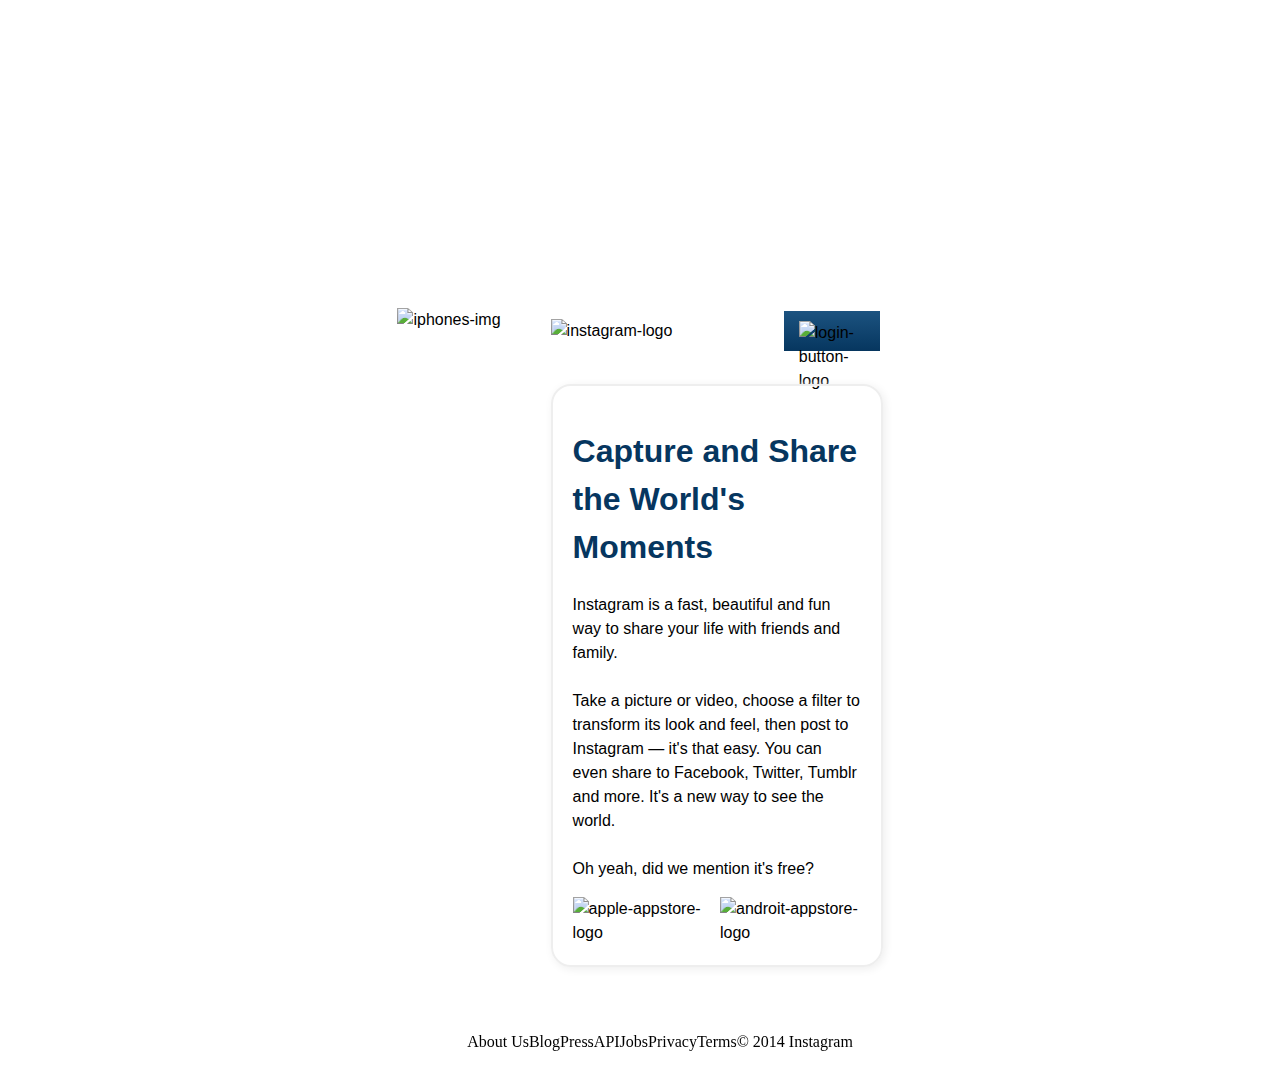
==== index.html @ 693e6cbd "CSS WIP" ====
<!DOCTYPE html>
<html lang="en">
  <head>
    <meta charset="UTF-8" />
    <meta name="viewport" content="width=device-width, initial-scale=1.0" />
    <title>Instagram Clone</title>
    <link rel= "stylesheet" href="styles/style.css">
    <!-- don't forget to link your styles -->
  </head>
  <body>
    <div class= "insta-body">
      <div id="background"></div>
      <div class = "iphone-photo">
        <img id = "iphones" src= "./images/phones.png" alt= "iphones-img">
      </div>
      <div class = "main-data">
        <div class= login-info>
          <img id ="instagram-logo" src= "./images/brand.png" alt= "instagram-logo">
          <div class = "login-button">
            <img id = "home-logo"  src = "./images/home.png" alt= "login-button-logo">
            <a href= "#">Log in </a>
        </div>
        </div>
        <div class = description>
          <h1> Capture and Share the World's Moments</h1>
          <p>Instagram is a fast, beautiful and fun way to share your life with
            friends and family. <br><br> Take a picture or video, choose a filter to transform its look and feel, then post to Instagram
            &mdash; it's that easy. You can even share to Facebook, Twitter, Tumblr and more. It's a new way to see the world.<br><br>
            Oh yeah, did we mention it's free?</p>
            
        <div class = "download-app"> 
          <img id = "apple-store" src ="./images/badge-iphone.png" alt= "apple-appstore-logo">
          <img id = "android-store" src = "./images/badge-android.png" alt= "androit-appstore-logo">
        </div>
      </div>
    </div>
    </div>  
  </body>
  
  <footer>
    <ul>
      <li><a>About Us</a></li>
      <li><a>Blog</a></li>
      <li><a>Press</a></li>
      <li><a>API</a></li>
      <li><a>Jobs</a></li>
      <li><a>Privacy</a></li>
      <li><a>Terms</a></li>
      <li>&copy; 2014 Instagram</li>
    </ul>
  </footer>

</html>

 <!-- 
  body: flex box 
    image of the iphones
    div class= main-data:
      div class= login-info:
        logo insta
        div class= login-button
          image home
          heading "login"
      div class=description
        h1 title
        p text
        div apple-android: flex-box
          image apple
          android
  footer:
    div class= useful links

 -->
---- styles/style.css ----
/*
Colors to use:
dark blue: #06365f
light blue: #1c5380
*/

/*body*/

.insta-body {
  font: 200 16px/1.5 "Helvetica Neue", Helvetica, Arial, sans-serif;
  margin: 0;
  padding:300px;
  display: flex;
  flex-direction: row;
  justify-content: center;
  background-color: white;
  /* background-image: linear-gradient(#1c5380, #06365f); */
  /*align-items: center;
   justify-content: space-between;   */
  padding-bottom: 50px;
}

#background {
  position: fixed;
  top: 0px;
  left: 0px;
  width: 50%;
  height: 100%;
  background-color: white;
  z-index: -1;
}  

#iphones {
  height: 450px;
  margin-right: 50px;
}

.login-info {
  display: flex;
  align-items: center;
  justify-content: space-between;
  width: 100%;
  margin-bottom: 30px;
}

.main-data {
  width: 50%;
  display: flex;
  flex-direction: column;
}
/* */
.description{
  text-align: left;
  border: 2px solid #EEE;
  border-radius: 20px;
  box-sizing: border-box;
  box-shadow: 2px 2px 10px 0 #EEE;
  padding: 20px;
}

.description > p {
  font-size: 1em;
}
.description > h1 {
  font-size: 2em;
  color: #06365f;
}

.download-app {
  display: flex;
  align-items: center;
  /* justify-content: space-between; */
}
#apple-store {
  margin-right: 15px;
}

#instagram-logo {
  width: 280px;
}

.login-button a {
  text-decoration: none;
  /* color: white; */
  font-weight: bold;
  color: white;
}

.login-button {
  border: solid;
  border-color: white;
  background-image: linear-gradient(#1c5380, #06365f);
  height: 10px;
  width: 80px;
  padding-bottom: 20px;
  padding-top: 10px;
  padding-right: 15px;
  padding-left: 15px;
}

footer > ul {
  display: flex;
  align-items: center;
  /* justify-content: space-between; */
  list-style: none;
}

body, footer {
  display: flex;
  flex-direction: column;
  align-items: center;

}
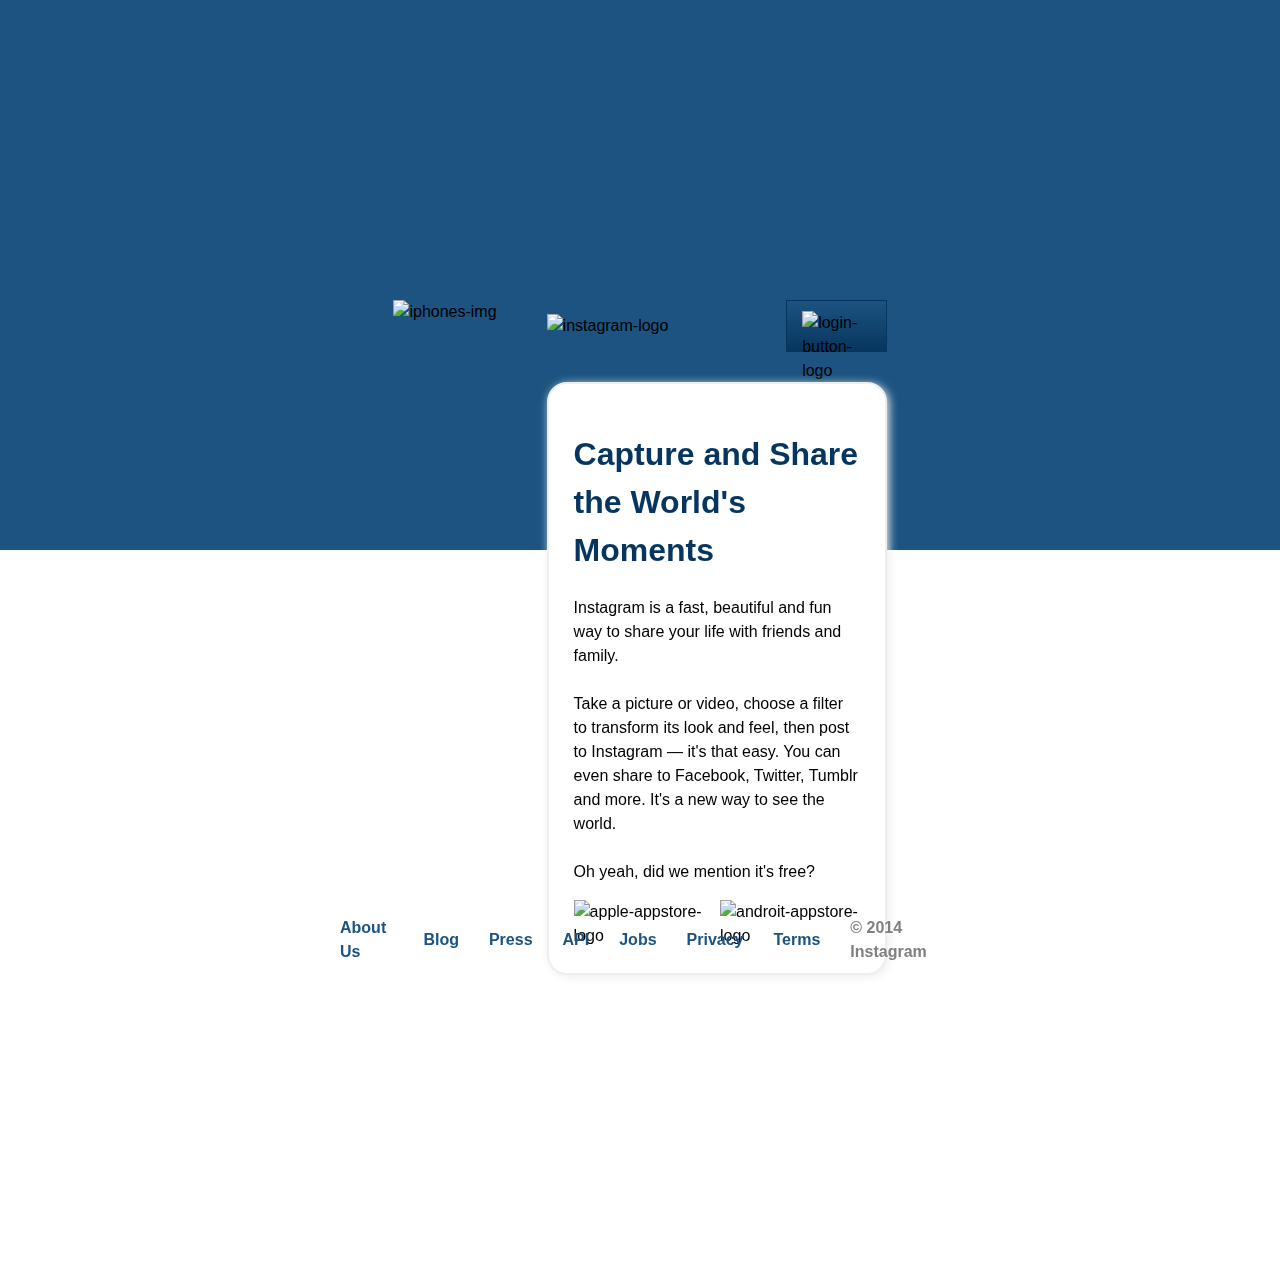
==== commit f60ff397: "Merge 9cac9ae01c5ee06caced5082f3c4a12e0f2720e4 into 30351baf70be4af2d47db3f7b9d7777a04f81a2c" ====
--- a/index.html
+++ b/index.html
@@ -38,7 +38,7 @@
   </body>
   
   <footer>
-    <ul>
+    <ul class = "footer-elements">
       <li><a>About Us</a></li>
       <li><a>Blog</a></li>
       <li><a>Press</a></li>
@@ -46,7 +46,7 @@
       <li><a>Jobs</a></li>
       <li><a>Privacy</a></li>
       <li><a>Terms</a></li>
-      <li>&copy; 2014 Instagram</li>
+      <li id = "copyright">&copy; 2014 Instagram</li>
     </ul>
   </footer>
 
--- a/styles/style.css
+++ b/styles/style.css
@@ -5,6 +5,9 @@
 */
 
 /*body*/
+body{
+  margin:0px;
+}
 
 .insta-body {
   font: 200 16px/1.5 "Helvetica Neue", Helvetica, Arial, sans-serif;
@@ -13,7 +16,8 @@
   display: flex;
   flex-direction: row;
   justify-content: center;
-  background-color: white;
+  background-color:#1c5380;
+  height: 200px;
   /* background-image: linear-gradient(#1c5380, #06365f); */
   /*align-items: center;
    justify-content: space-between;   */
@@ -21,6 +25,7 @@
 }
 
 #background {
+  
   position: fixed;
   top: 0px;
   left: 0px;
@@ -50,12 +55,16 @@
 }
 /* */
 .description{
+  background-color:white;
   text-align: left;
   border: 2px solid #EEE;
   border-radius: 20px;
   box-sizing: border-box;
   box-shadow: 2px 2px 10px 0 #EEE;
-  padding: 20px;
+  padding: 25px;
+}
+.span{
+  font-weight: bolder;
 }
 
 .description > p {
@@ -87,15 +96,25 @@
 }
 
 .login-button {
-  border: solid;
-  border-color: white;
+  border: solid 1px;
+  border-color:#06365f;
   background-image: linear-gradient(#1c5380, #06365f);
-  height: 10px;
+  height: 20px;
   width: 80px;
   padding-bottom: 20px;
   padding-top: 10px;
   padding-right: 15px;
   padding-left: 15px;
+}
+
+/*footer*/
+
+footer {
+  display: flex;
+  flex-direction: column;
+  justify-content: space-between;
+  padding:300px;
+  align-items: center;
 }
 
 footer > ul {
@@ -104,10 +123,14 @@
   /* justify-content: space-between; */
   list-style: none;
 }
+li {
+  margin-right: 30px;
+  padding-top:50px;
+  color:#1c5380;
+  font: 200 16px/1.5 "Helvetica Neue", Helvetica, Arial, sans-serif;
+  font-weight: 700;
+}
 
-body, footer {
-  display: flex;
-  flex-direction: column;
-  align-items: center;
-
-}+#copyright{
+  color: gray;
+}
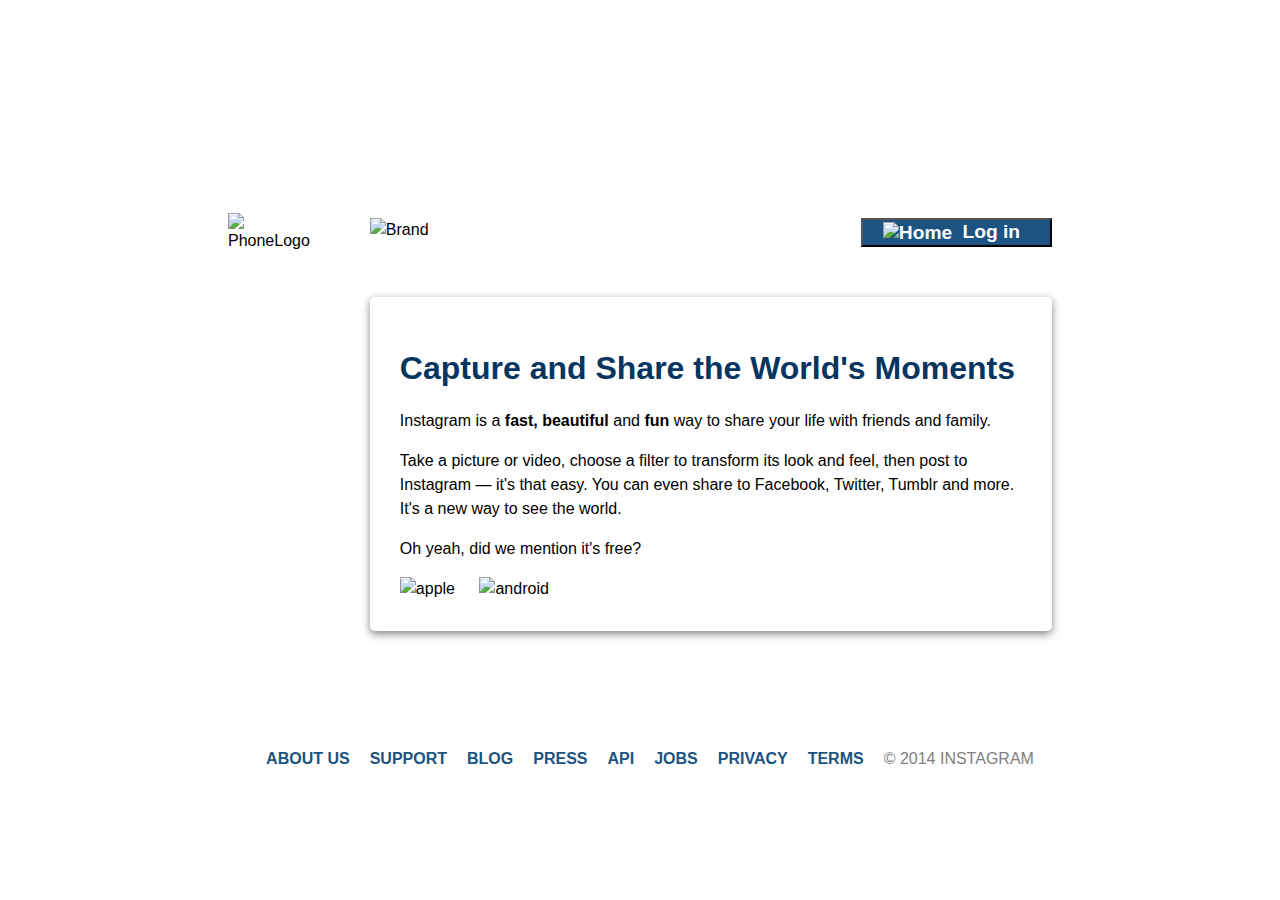
==== commit 0156af9e: "done" ====
--- a/index.html
+++ b/index.html
@@ -4,72 +4,56 @@
     <meta charset="UTF-8" />
     <meta name="viewport" content="width=device-width, initial-scale=1.0" />
     <title>Instagram Clone</title>
-    <link rel= "stylesheet" href="styles/style.css">
+    <link rel="stylesheet" href="styles/style.css"/>
     <!-- don't forget to link your styles -->
   </head>
   <body>
-    <div class= "insta-body">
-      <div id="background"></div>
-      <div class = "iphone-photo">
-        <img id = "iphones" src= "./images/phones.png" alt= "iphones-img">
+  <div id="all">
+    <!--Section 1-->
+    <div id="section1">
+      <div id="left">
+       <img src="https://github.com/wdpt202108par/lab-css-instagram-clone/blob/master/images/phones.png?raw=true" alt="PhoneLogo"/>
       </div>
-      <div class = "main-data">
-        <div class= login-info>
-          <img id ="instagram-logo" src= "./images/brand.png" alt= "instagram-logo">
-          <div class = "login-button">
-            <img id = "home-logo"  src = "./images/home.png" alt= "login-button-logo">
-            <a href= "#">Log in </a>
+
+      <div id= "right">
+        <header>
+          <img src= "https://github.com/wdpt202108par/lab-css-instagram-clone/blob/master/images/brand.png?raw=true" alt="Brand"/>
+          <button type ="submit">
+            <img src="https://github.com/wdpt202108par/lab-css-instagram-clone/blob/master/images/home.png?raw=true" alt="Home"/>
+            Log in
+          </button>
+        </header>
+
+        <div id="text">
+          <h1>Capture and Share the World's Moments</h1>
+          <p>Instagram is a <span>fast, beautiful</span> and <span>fun</span> way to share your life with
+             friends and family.</p>
+          <p>Take a picture or video, choose a filter to transform its look and feel, then post to Instagram
+             &mdash; it's that easy. You can even share to Facebook, Twitter, Tumblr and more. It's a new way to see the world.</p>
+          <p> Oh yeah, did we mention it's free?</p>
+          <img src="https://github.com/wdpt202108par/lab-css-instagram-clone/blob/master/images/badge-iphone.png?raw=true" alt="apple"/>
+          <img src="https://github.com/wdpt202108par/lab-css-instagram-clone/blob/master/images/badge-android.png?raw=true" alt="android"/>
         </div>
-        </div>
-        <div class = description>
-          <h1> Capture and Share the World's Moments</h1>
-          <p>Instagram is a fast, beautiful and fun way to share your life with
-            friends and family. <br><br> Take a picture or video, choose a filter to transform its look and feel, then post to Instagram
-            &mdash; it's that easy. You can even share to Facebook, Twitter, Tumblr and more. It's a new way to see the world.<br><br>
-            Oh yeah, did we mention it's free?</p>
-            
-        <div class = "download-app"> 
-          <img id = "apple-store" src ="./images/badge-iphone.png" alt= "apple-appstore-logo">
-          <img id = "android-store" src = "./images/badge-android.png" alt= "androit-appstore-logo">
-        </div>
+
       </div>
+      
     </div>
-    </div>  
+
+    <!--Section 2-->
+    <footer>
+      <ul>
+        <li><a href="#">About Us</a></li>
+        <li><a href="#">Support</a></li>
+        <li><a href="#">Blog</a></li>
+        <li><a href="#">Press</a></li>
+        <li><a href="#">API</a></li>
+        <li><a href="#">Jobs</a></li>
+        <li><a href="#">Privacy</a></li>
+        <li><a href="#">Terms</a></li>
+        <li id="lastli">&copy; 2014 Instagram</li>
+      </ul>
+    </footer>
+  </div>   
+       
   </body>
-  
-  <footer>
-    <ul class = "footer-elements">
-      <li><a>About Us</a></li>
-      <li><a>Blog</a></li>
-      <li><a>Press</a></li>
-      <li><a>API</a></li>
-      <li><a>Jobs</a></li>
-      <li><a>Privacy</a></li>
-      <li><a>Terms</a></li>
-      <li id = "copyright">&copy; 2014 Instagram</li>
-    </ul>
-  </footer>
-
 </html>
-
- <!-- 
-  body: flex box 
-    image of the iphones
-    div class= main-data:
-      div class= login-info:
-        logo insta
-        div class= login-button
-          image home
-          heading "login"
-      div class=description
-        h1 title
-        p text
-        div apple-android: flex-box
-          image apple
-          android
-  footer:
-    div class= useful links
-
- -->
-
- --- a/styles/style.css
+++ b/styles/style.css
@@ -4,133 +4,100 @@
 light blue: #1c5380
 */
 
-/*body*/
-body{
-  margin:0px;
+body {
+  font: 200 16px/1.5 "Helvetica Neue", Helvetica, Arial, sans-serif;
+  margin: 0;
+  min-height: 100vh;
+  display:flex;
 }
 
-.insta-body {
-  font: 200 16px/1.5 "Helvetica Neue", Helvetica, Arial, sans-serif;
-  margin: 0;
-  padding:300px;
-  display: flex;
-  flex-direction: row;
-  justify-content: center;
-  background-color:#1c5380;
-  height: 200px;
-  /* background-image: linear-gradient(#1c5380, #06365f); */
-  /*align-items: center;
-   justify-content: space-between;   */
-  padding-bottom: 50px;
+#all {
+  margin:auto;
+  width: 80%;
 }
 
-#background {
-  
-  position: fixed;
-  top: 0px;
-  left: 0px;
-  width: 50%;
-  height: 100%;
-  background-color: white;
-  z-index: -1;
-}  
-
-#iphones {
-  height: 450px;
-  margin-right: 50px;
+#section1 {
+ display: flex;
 }
 
-.login-info {
-  display: flex;
-  align-items: center;
-  justify-content: space-between;
-  width: 100%;
-  margin-bottom: 30px;
+#left{
+  margin-right: 30px;
+  margin-left: 100px;
+  margin-top: 100px;
+  margin-bottom: 100px;
 }
 
-.main-data {
-  width: 50%;
-  display: flex;
-  flex-direction: column;
-}
-/* */
-.description{
-  background-color:white;
-  text-align: left;
-  border: 2px solid #EEE;
-  border-radius: 20px;
-  box-sizing: border-box;
-  box-shadow: 2px 2px 10px 0 #EEE;
-  padding: 25px;
-}
-.span{
-  font-weight: bolder;
+#right{
+  margin-right:100px;
+  margin-left: 30px;
+  margin-top: 100px;
+  margin-bottom: 100px;
 }
 
-.description > p {
-  font-size: 1em;
-}
-.description > h1 {
-  font-size: 2em;
-  color: #06365f;
+header{
+  display: flex;
+  padding-bottom: 30px;
+  padding-top: 5px;
 }
 
-.download-app {
-  display: flex;
-  align-items: center;
-  /* justify-content: space-between; */
-}
-#apple-store {
-  margin-right: 15px;
+header button {
+  background-color: #1c5380;
+  color: white;
+  margin-left: auto;
+  font-weight: bold;
+  margin-bottom: 20px;
+    padding-left: 20px;
+    padding-right: 30px;
+    font-size:120%;
 }
 
-#instagram-logo {
-  width: 280px;
+button img {
+  padding-right: 5px;
+  width: 35px;
+  vertical-align: middle;
 }
 
-.login-button a {
-  text-decoration: none;
-  /* color: white; */
-  font-weight: bold;
-  color: white;
+#text{
+  border-radius: 5px;
+  padding: 30px;
+  box-shadow: 0px 3px 8px 0px #0000007d;
 }
 
-.login-button {
-  border: solid 1px;
-  border-color:#06365f;
-  background-image: linear-gradient(#1c5380, #06365f);
-  height: 20px;
-  width: 80px;
-  padding-bottom: 20px;
-  padding-top: 10px;
-  padding-right: 15px;
-  padding-left: 15px;
+#text h1 {
+  color : #06365f;
+  line-height: 1.2;
 }
 
-/*footer*/
-
-footer {
-  display: flex;
-  flex-direction: column;
-  justify-content: space-between;
-  padding:300px;
-  align-items: center;
+#text p{
+  line-height:1.5;
 }
 
-footer > ul {
-  display: flex;
-  align-items: center;
-  /* justify-content: space-between; */
-  list-style: none;
-}
-li {
-  margin-right: 30px;
-  padding-top:50px;
-  color:#1c5380;
-  font: 200 16px/1.5 "Helvetica Neue", Helvetica, Arial, sans-serif;
-  font-weight: 700;
+span{
+  font-weight: bold;
 }
 
-#copyright{
-  color: gray;
+#text img{
+  margin-right: 20px;
 }
+
+
+footer ul {
+  list-style : none;
+  display: flex;
+  justify-content: center;
+}
+
+footer  ul  li {
+  margin-right: 20px;
+  text-transform:uppercase;
+}
+
+footer ul li a {
+  text-decoration: none;
+  color:  #1c5380;
+  font-weight: bold;
+}
+
+#lastli {
+  color : gray;
+}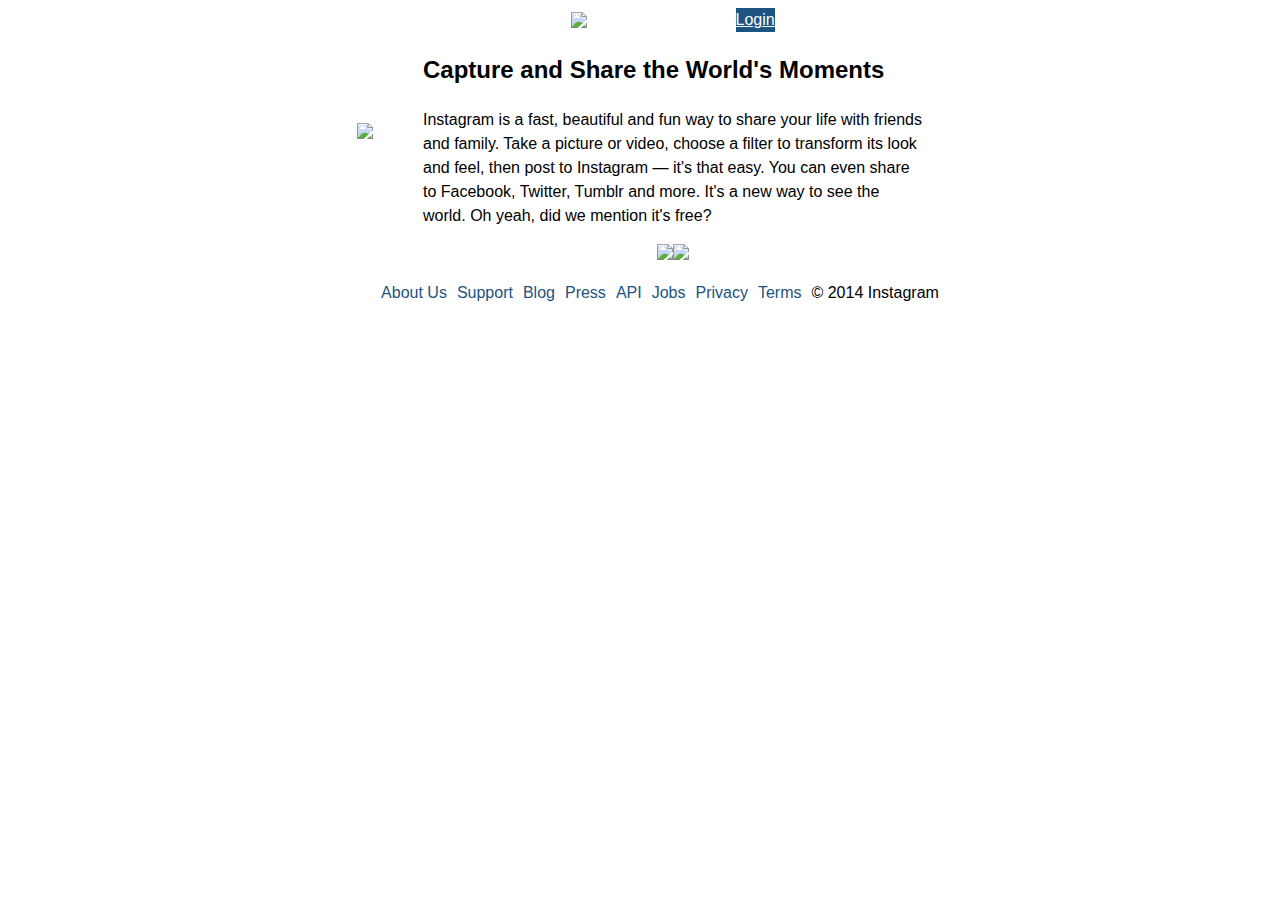
==== commit b2b8ff72: "CSS started" ====
--- a/index.html
+++ b/index.html
@@ -4,56 +4,43 @@
     <meta charset="UTF-8" />
     <meta name="viewport" content="width=device-width, initial-scale=1.0" />
     <title>Instagram Clone</title>
-    <link rel="stylesheet" href="styles/style.css"/>
     <!-- don't forget to link your styles -->
+    <link rel="stylesheet" href="styles/style.css">
   </head>
   <body>
-  <div id="all">
-    <!--Section 1-->
-    <div id="section1">
-      <div id="left">
-       <img src="https://github.com/wdpt202108par/lab-css-instagram-clone/blob/master/images/phones.png?raw=true" alt="PhoneLogo"/>
+  <section>
+    <div>
+      <img src="images/phones.png">
+    </div>
+    <div class="instadiv">
+      <header>
+        <img src="images/brand.png">
+        <a href="/login">Login</a>
+      </header>
+      <h2> Capture and Share the World's Moments</h2>
+      <p>Instagram is a fast, beautiful and fun way to share your life with
+        friends and family. Take a picture or video, choose a filter to transform its look and feel, then post to Instagram
+        &mdash; it's that easy. You can even share to Facebook, Twitter, Tumblr and more. It's a new way to see the world.
+        Oh yeah, did we mention it's free? 
+      </p>
+      <div class="img-phone">
+        <img src="images/badge-iphone.png">
+        <img src="images/badge-android.png">
       </div>
-
-      <div id= "right">
-        <header>
-          <img src= "https://github.com/wdpt202108par/lab-css-instagram-clone/blob/master/images/brand.png?raw=true" alt="Brand"/>
-          <button type ="submit">
-            <img src="https://github.com/wdpt202108par/lab-css-instagram-clone/blob/master/images/home.png?raw=true" alt="Home"/>
-            Log in
-          </button>
-        </header>
-
-        <div id="text">
-          <h1>Capture and Share the World's Moments</h1>
-          <p>Instagram is a <span>fast, beautiful</span> and <span>fun</span> way to share your life with
-             friends and family.</p>
-          <p>Take a picture or video, choose a filter to transform its look and feel, then post to Instagram
-             &mdash; it's that easy. You can even share to Facebook, Twitter, Tumblr and more. It's a new way to see the world.</p>
-          <p> Oh yeah, did we mention it's free?</p>
-          <img src="https://github.com/wdpt202108par/lab-css-instagram-clone/blob/master/images/badge-iphone.png?raw=true" alt="apple"/>
-          <img src="https://github.com/wdpt202108par/lab-css-instagram-clone/blob/master/images/badge-android.png?raw=true" alt="android"/>
-        </div>
-
-      </div>
-      
     </div>
-
-    <!--Section 2-->
-    <footer>
-      <ul>
-        <li><a href="#">About Us</a></li>
-        <li><a href="#">Support</a></li>
-        <li><a href="#">Blog</a></li>
-        <li><a href="#">Press</a></li>
-        <li><a href="#">API</a></li>
-        <li><a href="#">Jobs</a></li>
-        <li><a href="#">Privacy</a></li>
-        <li><a href="#">Terms</a></li>
-        <li id="lastli">&copy; 2014 Instagram</li>
-      </ul>
-    </footer>
-  </div>   
-       
+  </section>
+  <footer>
+    <ul>
+      <li><a id="a" href="/About Us">About Us</a></li>
+      <li><a id="a" href="/Support">Support</a></li>
+      <li><a id="a" href="/Blog">Blog</a></li>
+      <li><a id="a" href="/Press">Press</a></li>
+      <li><a id="a" href="/API">API</a></li>
+      <li><a id="a" href="/Jobs">Jobs</a></li>
+      <li><a id="a" href="/Privacy">Privacy</a></li>     
+      <li><a id="a" href="/Terms">Terms</a></li>
+      <li>&copy; 2014 Instagram</li>
+    </ul>
+  </footer>
   </body>
-</html>
+</html>--- a/styles/style.css
+++ b/styles/style.css
@@ -4,100 +4,65 @@
 light blue: #1c5380
 */
 
+
+
 body {
   font: 200 16px/1.5 "Helvetica Neue", Helvetica, Arial, sans-serif;
-  margin: 0;
-  min-height: 100vh;
-  display:flex;
-}
-
-#all {
-  margin:auto;
-  width: 80%;
-}
-
-#section1 {
- display: flex;
-}
-
-#left{
-  margin-right: 30px;
-  margin-left: 100px;
-  margin-top: 100px;
-  margin-bottom: 100px;
-}
-
-#right{
-  margin-right:100px;
-  margin-left: 30px;
-  margin-top: 100px;
-  margin-bottom: 100px;
+  /* margin: 0; */
 }
 
 header{
   display: flex;
-  padding-bottom: 30px;
-  padding-top: 5px;
+  flex-direction: row;
+  align-items: center;
+  justify-content: space-evenly;
+}
+header > a{
+  background-image: url(../images/home.png);
+  background-repeat: no-repeat;
+  background-color: #1C5380;
+  border: blue;
+  font-style: none;
+  color:white;
+}
+section{
+  display: flex;
+  align-items: center;
+  justify-content: center;
+  }
+section > div{
+  /*padding-left: 10px;
+  padding-right: 10px;
+  width: 30%;
+  margin-right: auto;
+  margin-left: auto;*/
 }
 
-header button {
-  background-color: #1c5380;
-  color: white;
-  margin-left: auto;
-  font-weight: bold;
-  margin-bottom: 20px;
-    padding-left: 20px;
-    padding-right: 30px;
-    font-size:120%;
-}
-
-button img {
-  padding-right: 5px;
-  width: 35px;
-  vertical-align: middle;
-}
-
-#text{
-  border-radius: 5px;
-  padding: 30px;
-  box-shadow: 0px 3px 8px 0px #0000007d;
-}
-
-#text h1 {
-  color : #06365f;
-  line-height: 1.2;
-}
-
-#text p{
-  line-height:1.5;
-}
-
-span{
-  font-weight: bold;
-}
-
-#text img{
-  margin-right: 20px;
-}
-
-
-footer ul {
-  list-style : none;
+.img-phone{
   display: flex;
   justify-content: center;
 }
-
-footer  ul  li {
-  margin-right: 20px;
-  text-transform:uppercase;
+.instadiv{
+  width: 500px;
+  margin-top: auto; margin-bottom: auto;
+  margin-left: 50px;
 }
-
-footer ul li a {
+footer{
+  display: flex;
+  flex-direction: row;
+}
+footer > ul{
+  display: flex;
+  text-align: center;
+  margin-right: auto;
+  margin-left: auto;
+ }
+ footer > ul > li{
+  list-style: none;
   text-decoration: none;
-  color:  #1c5380;
-  font-weight: bold;
-}
-
-#lastli {
-  color : gray;
-}+  padding: 5px;
+ }
+ #a{
+   text-decoration: none;
+   color:#1c5380;
+ }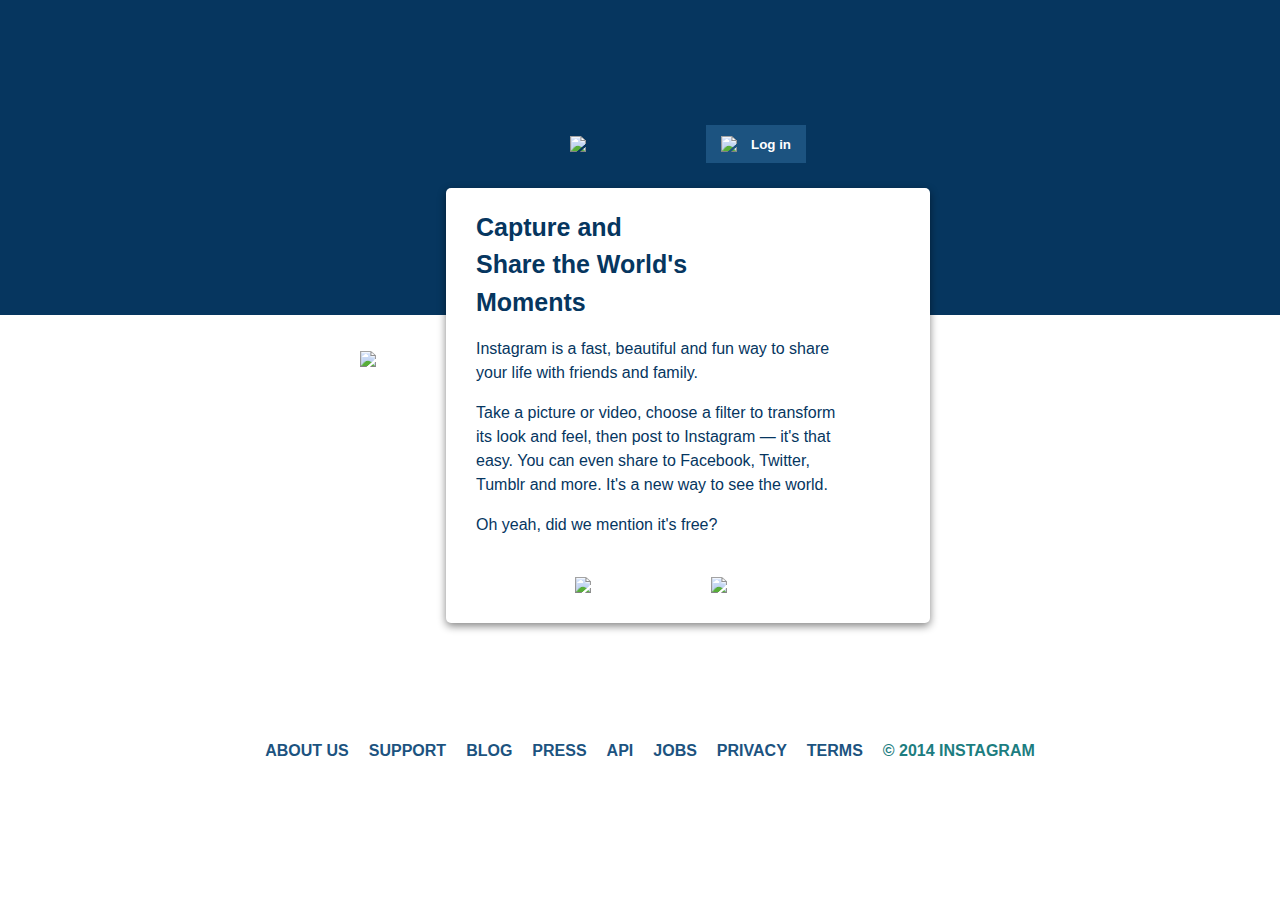
==== commit 4af65aba: "Merge 887b940fcbbf2a75d48525866f2c88519a622710 into 30351baf70be4af2d47db3f7b9d7777a04f81a2c" ====
--- a/index.html
+++ b/index.html
@@ -9,23 +9,32 @@
   </head>
   <body>
   <section>
-    <div>
+    <div id="divformat">
       <img src="images/phones.png">
     </div>
-    <div class="instadiv">
+    <div class="instadiv" id="divformat">
       <header>
-        <img src="images/brand.png">
-        <a href="/login">Login</a>
+        <img class="imagebrand" src="images/brand.png">
+        <button>
+        <img class="home" src="/images/home.png">
+        <a href="/login"> Log in</a>
+        </button>
       </header>
+      <div class="divorder">
       <h2> Capture and Share the World's Moments</h2>
-      <p>Instagram is a fast, beautiful and fun way to share your life with
-        friends and family. Take a picture or video, choose a filter to transform its look and feel, then post to Instagram
+      <p>Instagram is a <b>fast, beautiful</b> and <b>fun</b> way to share your life with
+        friends and family.
+      </p>
+      <p>Take a picture or video, choose a filter to transform its look and feel, then post to Instagram
         &mdash; it's that easy. You can even share to Facebook, Twitter, Tumblr and more. It's a new way to see the world.
+      </p>
+      <p>
         Oh yeah, did we mention it's free? 
       </p>
-      <div class="img-phone">
-        <img src="images/badge-iphone.png">
+      <div class="img-badge">
+        <img class="iphone" src="images/badge-iphone.png">
         <img src="images/badge-android.png">
+      </div>
       </div>
     </div>
   </section>
--- a/styles/style.css
+++ b/styles/style.css
@@ -8,61 +8,149 @@
 
 body {
   font: 200 16px/1.5 "Helvetica Neue", Helvetica, Arial, sans-serif;
-  /* margin: 0; */
+  margin: 0;
+  min-height: 100vh;
+  color: #06365f;
+  background: linear-gradient(to bottom, #06365f 0%,#06365f 35%,#06365f 35%,white 35%,white 100%); 
 }
+
+/*░S░E░C░T░I░O░N░*/
+
+section{
+  display: flex;
+  align-items: center;
+  justify-content: center;
+  margin-right: auto;
+  margin-left: auto;
+  width: 50%;
+}
+
+
+/*░H░E░A░D░E░R░)*/
 
 header{
   display: flex;
   flex-direction: row;
   align-items: center;
-  justify-content: space-evenly;
+  justify-content: space-between;
+  padding-bottom: 25px;
+  padding-top: 25px;
 }
-header > a{
-  background-image: url(../images/home.png);
-  background-repeat: no-repeat;
+
+button{
   background-color: #1C5380;
   border: blue;
-  font-style: none;
-  color:white;
-}
-section{
+  width: 100px;
+  height: 38px;
   display: flex;
   align-items: center;
-  justify-content: center;
-  }
-section > div{
-  /*padding-left: 10px;
-  padding-right: 10px;
-  width: 30%;
-  margin-right: auto;
-  margin-left: auto;*/
+  justify-content: space-evenly;
+  color: white;
 }
 
-.img-phone{
-  display: flex;
-  justify-content: center;
+header > button > a{
+  background-repeat: no-repeat;
+  text-decoration: none;
+  color:white;
+  font-weight: bold;
 }
-.instadiv{
-  width: 500px;
-  margin-top: auto; margin-bottom: auto;
-  margin-left: 50px;
+
+.home{
+  margin-right: 5px;
 }
+
+
+/*░F░O░O░T░E░R░*/
+
 footer{
   display: flex;
   flex-direction: row;
+  font-weight: bold;
 }
+
 footer > ul{
   display: flex;
   text-align: center;
   margin-right: auto;
   margin-left: auto;
- }
- footer > ul > li{
+}
+
+footer > ul > li{
   list-style: none;
   text-decoration: none;
-  padding: 5px;
- }
- #a{
-   text-decoration: none;
-   color:#1c5380;
- }+  margin-right: 20px;
+  text-transform: uppercase;
+  color:#1c7d80;
+}
+
+#a{
+  text-decoration: none;
+  color:#1c5380;
+}
+
+
+/*░H░2░*/
+
+h2{
+  color: #06365f;
+  font-size: 25px;
+  margin-right: 163px;
+  margin-bottom: 0;
+  text-align: left;
+}
+
+
+/*░P░*/
+
+p{
+  margin-bottom: 0px;
+}
+
+/*░D░I░V░ ░S░T░Y░L░I░N░G░*/
+
+#divformat{
+  margin-right: 30px;
+  margin-left: 40px;
+  margin-top: 100px;
+  margin-bottom: 100px;
+}
+
+.img-badge{
+  display: flex;
+  justify-content: space-evenly;
+  width: 350px;
+  margin-top: 0px; 
+  padding-top: 40px;
+  padding-bottom: 30px;
+}
+
+.iphone{
+  margin-right: 20px;
+}
+
+.instadiv{
+  display: flex;
+  justify-content: space-evenly;
+  flex-direction: column;
+  align-items: center;
+  margin-top: 50px;
+  margin-bottom: 50px;
+}
+
+.divorder{
+  display: flex;
+  justify-content: center;
+  flex-direction: column;
+  padding-left: 30px;
+  padding-right: 75px;
+  background-color: white;
+  border-radius: 5px; 
+  box-shadow: 0px 3px 8px 0px #0000007d;
+}
+
+.imagebrand{
+  margin-right: 70px;
+  padding-right: 50px;
+}
+
+
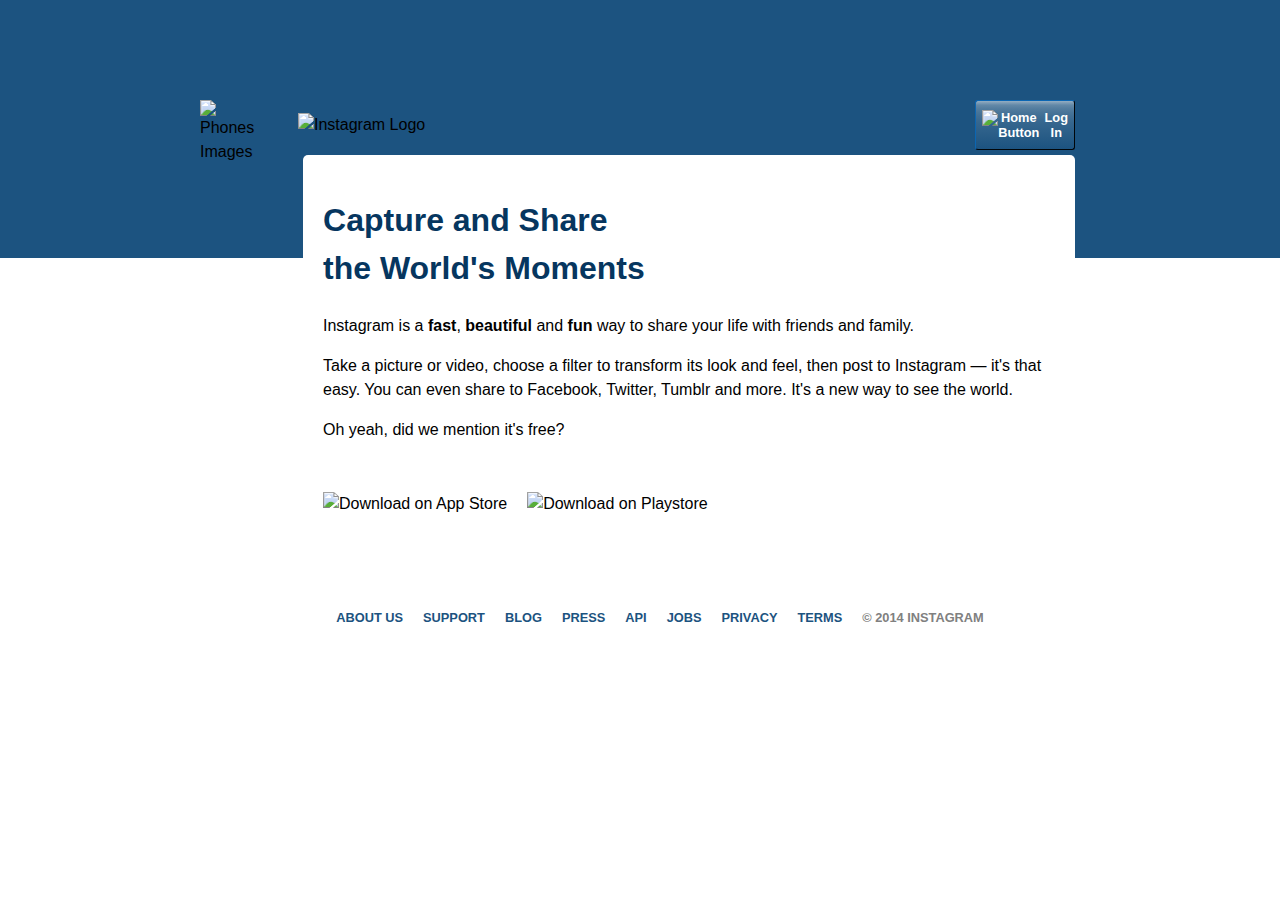
==== commit 3597e338: "Merge 835cf519df190a67fc59aeefc9d6c4734c31e24d into 30351baf70be4af2d47db3f7b9d7777a04f81a2c" ====
--- a/index.html
+++ b/index.html
@@ -4,52 +4,43 @@
     <meta charset="UTF-8" />
     <meta name="viewport" content="width=device-width, initial-scale=1.0" />
     <title>Instagram Clone</title>
-    <!-- don't forget to link your styles -->
-    <link rel="stylesheet" href="styles/style.css">
+   <link rel="stylesheet" href="../styles/style.css">
   </head>
   <body>
-  <section>
-    <div id="divformat">
-      <img src="images/phones.png">
-    </div>
-    <div class="instadiv" id="divformat">
-      <header>
-        <img class="imagebrand" src="images/brand.png">
-        <button>
-        <img class="home" src="/images/home.png">
-        <a href="/login"> Log in</a>
-        </button>
-      </header>
-      <div class="divorder">
-      <h2> Capture and Share the World's Moments</h2>
-      <p>Instagram is a <b>fast, beautiful</b> and <b>fun</b> way to share your life with
-        friends and family.
-      </p>
-      <p>Take a picture or video, choose a filter to transform its look and feel, then post to Instagram
-        &mdash; it's that easy. You can even share to Facebook, Twitter, Tumblr and more. It's a new way to see the world.
-      </p>
-      <p>
-        Oh yeah, did we mention it's free? 
-      </p>
-      <div class="img-badge">
-        <img class="iphone" src="images/badge-iphone.png">
-        <img src="images/badge-android.png">
+    <section>
+      <img src="../images/phones.png" alt="Phones Images">
+      <div id="maincontainer">
+        <div class="header">
+          <img src="../images/brand.png" alt="Instagram Logo">
+          <button class="degrade" type="button"><img src="../images/home.png" alt="Home Button"/>Log In</button>
+        </div>
+        <div id="section">
+        <div>
+          <h1>Capture and Share</br>the World's Moments</h1>
+          <p>Instagram is a <b class="bold">fast</b>, <b class="bold">beautiful</b> and <b class="bold">fun</b> way to share your life with
+            friends and family.</p>
+          <p>Take a picture or video, choose a filter to transform its look and feel, then post to Instagram
+            &mdash; it's that easy. You can even share to Facebook, Twitter, Tumblr and more. It's a new way to see the world.</p>
+          <p>Oh yeah, did we mention it's free?</p>
+        </div>
+        <div class="boutons">
+            <img src="../images/badge-iphone.png" alt="Download on App Store">
+            <img src="../images/badge-android.png" alt="Download on Playstore">
+          </div>
       </div>
-      </div>
-    </div>
-  </section>
-  <footer>
-    <ul>
-      <li><a id="a" href="/About Us">About Us</a></li>
-      <li><a id="a" href="/Support">Support</a></li>
-      <li><a id="a" href="/Blog">Blog</a></li>
-      <li><a id="a" href="/Press">Press</a></li>
-      <li><a id="a" href="/API">API</a></li>
-      <li><a id="a" href="/Jobs">Jobs</a></li>
-      <li><a id="a" href="/Privacy">Privacy</a></li>     
-      <li><a id="a" href="/Terms">Terms</a></li>
-      <li>&copy; 2014 Instagram</li>
-    </ul>
-  </footer>
+    </section>
+    <footer>
+      <ul>
+        <a href="#"><li>About Us</li></a>
+        <a href="#"><li>Support</li></a>
+        <a href="#"><li>Blog</li></a>
+        <a href="#"><li>Press</li></a>
+        <a href="#"><li>API</li></a>
+        <a href="#"><li>Jobs</li></a>
+        <a href="#"><li>Privacy</li></a>
+        <a href="#"><li>Terms</li></a>
+      </ul>
+      <h4>&copy; 2014 Instagram</h4>
+    </footer>
   </body>
-</html>+</html>
--- a/styles/style.css
+++ b/styles/style.css
@@ -4,153 +4,101 @@
 light blue: #1c5380
 */
 
-
-
 body {
   font: 200 16px/1.5 "Helvetica Neue", Helvetica, Arial, sans-serif;
   margin: 0;
-  min-height: 100vh;
-  color: #06365f;
-  background: linear-gradient(to bottom, #06365f 0%,#06365f 35%,#06365f 35%,white 35%,white 100%); 
+  background: linear-gradient(180deg, #1c5380 40%, white 40%) no-repeat;
 }
 
-/*░S░E░C░T░I░O░N░*/
-
-section{
-  display: flex;
-  align-items: center;
-  justify-content: center;
-  margin-right: auto;
-  margin-left: auto;
-  width: 50%;
+section {
+  display:flex;
+  margin: 100px 200px 50px 200px;
 }
 
 
-/*░H░E░A░D░E░R░)*/
-
-header{
-  display: flex;
-  flex-direction: row;
-  align-items: center;
-  justify-content: space-between;
-  padding-bottom: 25px;
-  padding-top: 25px;
+#maincontainer {
+  margin-left: 30px;
 }
 
-button{
-  background-color: #1C5380;
-  border: blue;
-  width: 100px;
-  height: 38px;
-  display: flex;
+.header {
+  display:flex;
+  padding-right: 5px;
   align-items: center;
-  justify-content: space-evenly;
-  color: white;
 }
 
-header > button > a{
-  background-repeat: no-repeat;
-  text-decoration: none;
-  color:white;
-  font-weight: bold;
+.header button {
+  margin-left: auto;
+  display:flex;
+  width: 100px;
+  height: 50px;
+  align-items: center;
+  font-size: 70%;
+  background: linear-gradient(to bottom, white, 1%, #1c5380);
+  border-radius: 3px;
+  border-color: #06365f;
+  border-width: 1px;
+  color: white;
+  font-weight: 700;
+  font-size: 80%;
 }
 
-.home{
+.header button img {
   margin-right: 5px;
 }
 
-
-/*░F░O░O░T░E░R░*/
-
-footer{
-  display: flex;
-  flex-direction: row;
-  font-weight: bold;
+.header > img{
+  width: 250px;
+  height: auto;
 }
 
-footer > ul{
-  display: flex;
-  text-align: center;
-  margin-right: auto;
-  margin-left: auto;
+#section {
+  background: white;
+  margin: 5px;
+  border-radius: 5px;
+  padding: 20px;
 }
 
-footer > ul > li{
-  list-style: none;
-  text-decoration: none;
-  margin-right: 20px;
-  text-transform: uppercase;
-  color:#1c7d80;
+#section h1 {
+  color: #06365f;
 }
 
-#a{
-  text-decoration: none;
-  color:#1c5380;
+.bold {
+  font-weight: 700;
 }
 
-
-/*░H░2░*/
-
-h2{
-  color: #06365f;
-  font-size: 25px;
-  margin-right: 163px;
-  margin-bottom: 0;
-  text-align: left;
+#section > .boutons {
+  display: flex;
+  margin-top: 50px;
 }
 
-
-/*░P░*/
-
-p{
-  margin-bottom: 0px;
-}
-
-/*░D░I░V░ ░S░T░Y░L░I░N░G░*/
-
-#divformat{
-  margin-right: 30px;
-  margin-left: 40px;
-  margin-top: 100px;
-  margin-bottom: 100px;
-}
-
-.img-badge{
-  display: flex;
-  justify-content: space-evenly;
-  width: 350px;
-  margin-top: 0px; 
-  padding-top: 40px;
-  padding-bottom: 30px;
-}
-
-.iphone{
+#section > .boutons img {
   margin-right: 20px;
 }
 
-.instadiv{
-  display: flex;
-  justify-content: space-evenly;
-  flex-direction: column;
+footer{
+  display:flex;
+  justify-content: center;
   align-items: center;
-  margin-top: 50px;
-  margin-bottom: 50px;
+  text-transform: uppercase;
+  font-size: 80%;
 }
 
-.divorder{
+footer ul{
   display: flex;
-  justify-content: center;
-  flex-direction: column;
-  padding-left: 30px;
-  padding-right: 75px;
-  background-color: white;
-  border-radius: 5px; 
-  box-shadow: 0px 3px 8px 0px #0000007d;
+  list-style-type: none;
+  text-decoration: none;
 }
 
-.imagebrand{
-  margin-right: 70px;
-  padding-right: 50px;
+a{
+  text-decoration: none;
 }
 
+li {
+  margin-right: 20px;
+  font-weight: bold;
+  color: #1c5380;
+}
 
+h4{
+  color:grey;
+}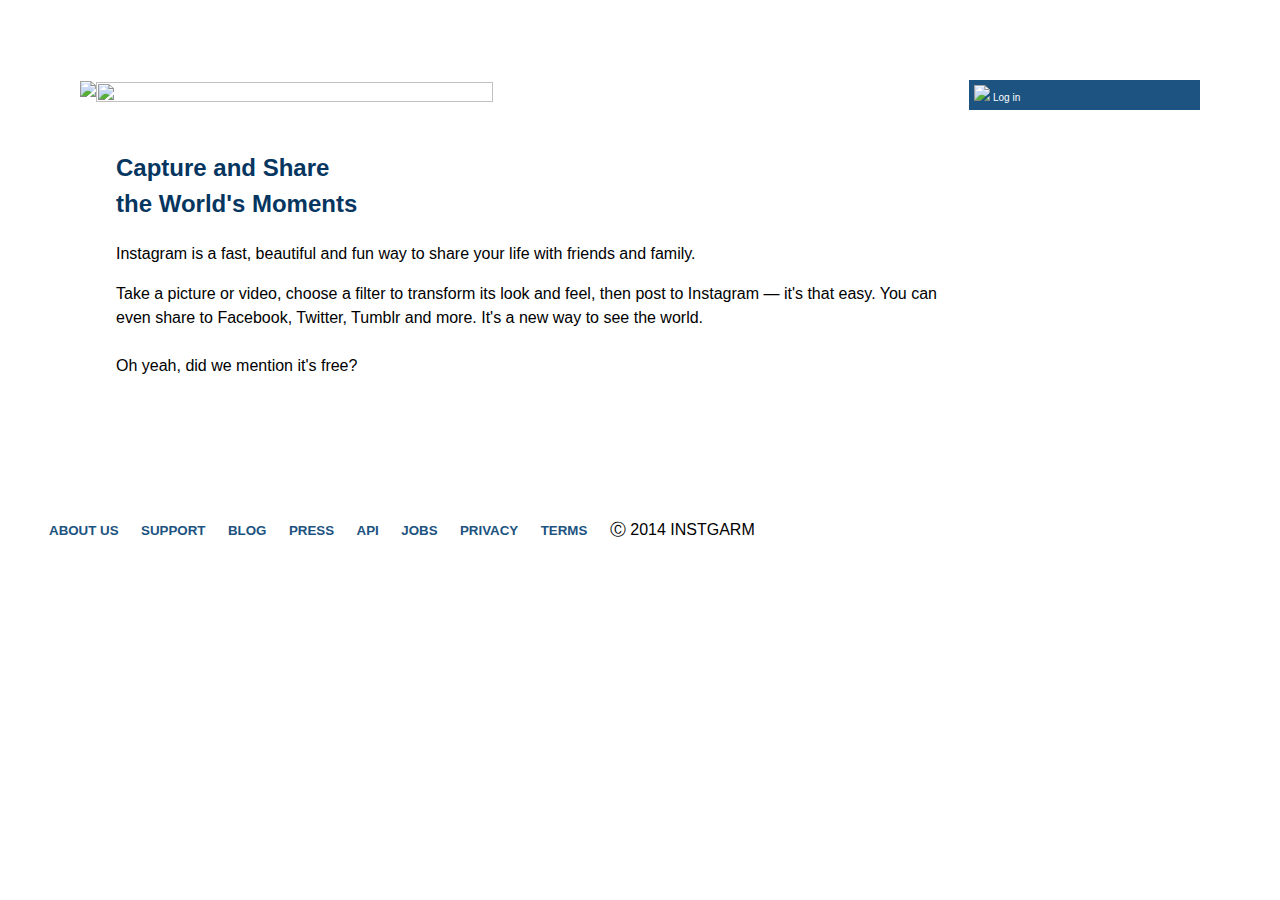
==== commit eadb7816: "Merge 56b33dc4a37564c4f74fa9862c59d40f48db6248 into 30351baf70be4af2d47db3f7b9d7777a04f81a2c" ====
--- a/index.html
+++ b/index.html
@@ -4,43 +4,52 @@
     <meta charset="UTF-8" />
     <meta name="viewport" content="width=device-width, initial-scale=1.0" />
     <title>Instagram Clone</title>
-   <link rel="stylesheet" href="../styles/style.css">
+    <!-- don't forget to link your styles -->
+    <link href="./styles/style.css" rel="stylesheet">
   </head>
   <body>
-    <section>
-      <img src="../images/phones.png" alt="Phones Images">
-      <div id="maincontainer">
-        <div class="header">
-          <img src="../images/brand.png" alt="Instagram Logo">
-          <button class="degrade" type="button"><img src="../images/home.png" alt="Home Button"/>Log In</button>
+    <main>
+      <!--section image gauche-->
+      <section>
+        <img src="images/phones.png">
+      </section>
+      <!--section droite-->
+      <section>
+        <!--logo, instgram, login-->
+        <div id="title">
+          <img src="images/brand.png" width="60%" height="80%">
+          <a href="#" id="login-btn"><img src="images/home.png" width="30%"> Log in</a>
         </div>
-        <div id="section">
-        <div>
-          <h1>Capture and Share</br>the World's Moments</h1>
-          <p>Instagram is a <b class="bold">fast</b>, <b class="bold">beautiful</b> and <b class="bold">fun</b> way to share your life with
-            friends and family.</p>
+        <div id="intro">
+          <h2>Capture and Share 
+            <br>the World's Moments</h2>
+          <p>Instagram is a fast, beautiful and fun way to share your life with
+          friends and family.</p>
           <p>Take a picture or video, choose a filter to transform its look and feel, then post to Instagram
-            &mdash; it's that easy. You can even share to Facebook, Twitter, Tumblr and more. It's a new way to see the world.</p>
-          <p>Oh yeah, did we mention it's free?</p>
+          &mdash; it's that easy. You can even share to Facebook, Twitter, Tumblr and more. It's a new way to see the world.
+          <br><br>Oh yeah, did we mention it's free?</p>
+          <div>
+            <img src="./images/badge-iphone.png" alt="">
+            <img src="./images/badge-android.png" alt="">
+          </div>
         </div>
-        <div class="boutons">
-            <img src="../images/badge-iphone.png" alt="Download on App Store">
-            <img src="../images/badge-android.png" alt="Download on Playstore">
-          </div>
-      </div>
-    </section>
+      </section>
+    </main>
+    <!--footers-->
     <footer>
       <ul>
-        <a href="#"><li>About Us</li></a>
-        <a href="#"><li>Support</li></a>
-        <a href="#"><li>Blog</li></a>
-        <a href="#"><li>Press</li></a>
-        <a href="#"><li>API</li></a>
-        <a href="#"><li>Jobs</li></a>
-        <a href="#"><li>Privacy</li></a>
-        <a href="#"><li>Terms</li></a>
+        <li><a href="#">ABOUT US</a></li>
+        <li><a href="#">SUPPORT</a></li>
+        <li><a href="#">BLOG</a></li>
+        <li><a href="#">PRESS</a></li>
+        <li><a href="#">API</a></li>
+        <li><a href="#">JOBS</a></li>
+        <li><a href="#">PRIVACY</a></li>
+        <li><a href="#">TERMS</a></li>
+        <li>Ⓒ 2014 INSTGARM</li>
       </ul>
-      <h4>&copy; 2014 Instagram</h4>
     </footer>
+
   </body>
 </html>
+
--- a/styles/style.css
+++ b/styles/style.css
@@ -1,104 +1,51 @@
-/*
-Colors to use:
-dark blue: #06365f
-light blue: #1c5380
-*/
-
+:root {
+  --dark-blue: #06365f;
+  --light-blue: #1c5380;
+}
+main {
+  margin: 80px;
+  display: flex;
+}
 body {
   font: 200 16px/1.5 "Helvetica Neue", Helvetica, Arial, sans-serif;
   margin: 0;
-  background: linear-gradient(180deg, #1c5380 40%, white 40%) no-repeat;
 }
 
-section {
-  display:flex;
-  margin: 100px 200px 50px 200px;
+ul > li {
+  list-style: none;
+  display: inline;
+  margin: 9px;
 }
 
-
-#maincontainer {
-  margin-left: 30px;
+footer a {
+  text-decoration: none;
+  color: var(--light-blue);
+  font-size: smaller;
+  font-weight: bold;
 }
 
-.header {
-  display:flex;
-  padding-right: 5px;
-  align-items: center;
+h2 {
+  color: var(--dark-blue);
 }
 
-.header button {
-  margin-left: auto;
-  display:flex;
-  width: 100px;
-  height: 50px;
-  align-items: center;
-  font-size: 70%;
-  background: linear-gradient(to bottom, white, 1%, #1c5380);
-  border-radius: 3px;
-  border-color: #06365f;
-  border-width: 1px;
-  color: white;
-  font-weight: 700;
-  font-size: 80%;
-}
-
-.header button img {
-  margin-right: 5px;
-}
-
-.header > img{
-  width: 250px;
-  height: auto;
-}
-
-#section {
-  background: white;
-  margin: 5px;
-  border-radius: 5px;
+#intro {
+  background-image: url("../images/frame.png");
+  background-repeat: no-repeat;
   padding: 20px;
 }
-
-#section h1 {
-  color: #06365f;
+#intro > p {
+  max-width: 80%;
 }
-
-.bold {
-  font-weight: 700;
+#title {
+  display: flex;
+  align-items: center;
+  justify-content: space-between;
 }
-
-#section > .boutons {
-  display: flex;
-  margin-top: 50px;
+#login-btn {
+  background: var(--light-blue);
+  padding: 5px;
+  color: white;
+  text-decoration: none;
+  width: 20%;
+  font-size: 10px;
 }
-
-#section > .boutons img {
-  margin-right: 20px;
-}
-
-footer{
-  display:flex;
-  justify-content: center;
-  align-items: center;
-  text-transform: uppercase;
-  font-size: 80%;
-}
-
-footer ul{
-  display: flex;
-  list-style-type: none;
-  text-decoration: none;
-}
-
-a{
-  text-decoration: none;
-}
-
-li {
-  margin-right: 20px;
-  font-weight: bold;
-  color: #1c5380;
-}
-
-h4{
-  color:grey;
-}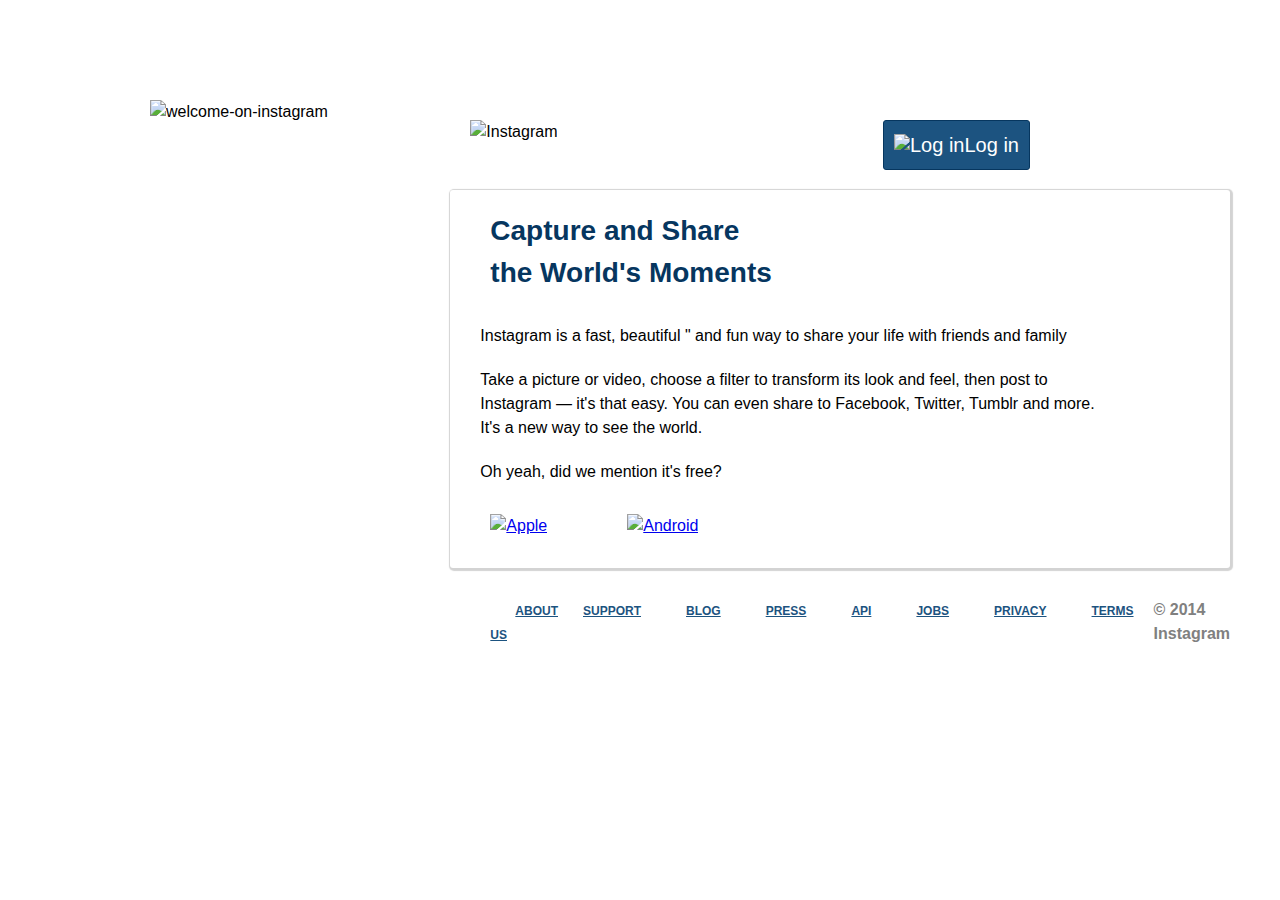
==== commit dc714c61: "Merge a63286e43d8053b9689a3c82ff298ed455af9ccf into 30351baf70be4af2d47db3f7b9d7777a04f81a2c" ====
--- a/index.html
+++ b/index.html
@@ -1,55 +1,57 @@
 <!DOCTYPE html>
 <html lang="en">
-  <head>
+
+<head>
     <meta charset="UTF-8" />
     <meta name="viewport" content="width=device-width, initial-scale=1.0" />
     <title>Instagram Clone</title>
-    <!-- don't forget to link your styles -->
-    <link href="./styles/style.css" rel="stylesheet">
-  </head>
-  <body>
-    <main>
-      <!--section image gauche-->
-      <section>
-        <img src="images/phones.png">
-      </section>
-      <!--section droite-->
-      <section>
-        <!--logo, instgram, login-->
-        <div id="title">
-          <img src="images/brand.png" width="60%" height="80%">
-          <a href="#" id="login-btn"><img src="images/home.png" width="30%"> Log in</a>
-        </div>
-        <div id="intro">
-          <h2>Capture and Share 
-            <br>the World's Moments</h2>
-          <p>Instagram is a fast, beautiful and fun way to share your life with
-          friends and family.</p>
-          <p>Take a picture or video, choose a filter to transform its look and feel, then post to Instagram
-          &mdash; it's that easy. You can even share to Facebook, Twitter, Tumblr and more. It's a new way to see the world.
-          <br><br>Oh yeah, did we mention it's free?</p>
-          <div>
-            <img src="./images/badge-iphone.png" alt="">
-            <img src="./images/badge-android.png" alt="">
-          </div>
-        </div>
-      </section>
-    </main>
-    <!--footers-->
-    <footer>
-      <ul>
-        <li><a href="#">ABOUT US</a></li>
-        <li><a href="#">SUPPORT</a></li>
-        <li><a href="#">BLOG</a></li>
-        <li><a href="#">PRESS</a></li>
-        <li><a href="#">API</a></li>
-        <li><a href="#">JOBS</a></li>
-        <li><a href="#">PRIVACY</a></li>
-        <li><a href="#">TERMS</a></li>
-        <li>Ⓒ 2014 INSTGARM</li>
-      </ul>
-    </footer>
+    <link rel="stylesheet" href="styles/style.css" />
+</head>
 
-  </body>
-</html>
+<body>
+    <section class="section-phones">
+        <img class="phones-img" src="https://github.com/lea-beaulieu/lab-css-instagram-clone/blob/master/images/phones.png?raw=true" alt="welcome-on-instagram">
+        <section class="description">
+            <div>
+                <img class="instagram" src="https://github.com/lea-beaulieu/lab-css-instagram-clone/blob/master/images/brand.png?raw=true" alt="Instagram">
 
+                <button type="#" value="Join us" /><img class="home-logo" src="https://github.com/lea-beaulieu/lab-css-instagram-clone/blob/master/images/home.png?raw=true" alt="Log in">Log in</button>
+                </form>
+            </div>
+
+
+            <main>
+
+                <header>Capture and Share <br> the World's Moments</header>
+                <p>Instagram is a <strong>fast, beautiful "</strong> and <strong> fun </strong> way to share your life with friends and family</p>
+
+                <p>Take a picture or video, choose a filter to transform its look and feel, then post to Instagram &mdash; it's that easy. You can even share to Facebook, Twitter, Tumblr and more. It's a new way to see the world.</p>
+
+                <p>Oh yeah, did we mention it's free?</p>
+
+                <div class="appstores">
+                    <a href="#"><img class="iphone" src="https://github.com/lea-beaulieu/lab-css-instagram-clone/blob/master/images/badge-iphone.png?raw=true" alt="Apple"></a>
+
+                    <a href="#"><img class="android" src="https://github.com/lea-beaulieu/lab-css-instagram-clone/blob/master/images/badge-android.png?raw=true" alt="Android"></a>
+                </div>
+                </a>
+            </main>
+
+
+            <footer>
+                <ul>
+                    <li><a href="#">About Us</a></li>
+                    <li><a href="#">Support</a></li>
+                    <li><a href="#">Blog</a></li>
+                    <li><a href="#">Press</a></li>
+                    <li><a href="#">API</a></li>
+                    <li><a href="#">Jobs</a></li>
+                    <li><a href="#">Privacy</a></li>
+                    <li><a href="#">Terms</a></li>
+                    <li><strong id="copyright">&copy; 2014 Instagram</strong></li>
+                </ul>
+            </footer>
+
+</body>
+
+</html>--- a/styles/style.css
+++ b/styles/style.css
@@ -1,51 +1,119 @@
-:root {
-  --dark-blue: #06365f;
-  --light-blue: #1c5380;
-}
-main {
-  margin: 80px;
-  display: flex;
-}
-body {
-  font: 200 16px/1.5 "Helvetica Neue", Helvetica, Arial, sans-serif;
-  margin: 0;
+/*
+Colors to use:
+dark blue: #06365f
+light blue: #1c5380
+*/
+
+
+/* 
+Antoine's comment, cancel automatic resizing 
+*/
+
+* {
+    box-sizing: border-box;
 }
 
-ul > li {
-  list-style: none;
-  display: inline;
-  margin: 9px;
+body {
+    font: 200 16px/1.5 "Helvetica Neue", Helvetica, Arial, sans-serif;
+    background-image: url(https://github.com/lea-beaulieu/lab-css-instagram-clone/blob/imgadd/backgroundpourlab.png?raw=true);
+    background-repeat: no-repeat;
+    background-size: 100%;
+    margin: 100px 50px 150px 150px;
 }
 
-footer a {
-  text-decoration: none;
-  color: var(--light-blue);
-  font-size: smaller;
-  font-weight: bold;
+.section-phones {
+    display: flex;
+    justify-content: space between;
+    flex-direction: row;
 }
 
-h2 {
-  color: var(--dark-blue);
+.phones-img {
+    width: 700px;
+    height: 550px;
+    /* A ajuster ensuite pour que le telephone se déplace vers la droite*/
+    margin-left: 0px;
 }
 
-#intro {
-  background-image: url("../images/frame.png");
-  background-repeat: no-repeat;
-  padding: 20px;
+
+/* A ajuster ensuite pour que le texte descriptif se déplace vers la droite -dernier element equivalent margin left*/
+
+.description {
+    margin: 0px 0px 0px 40px;
 }
-#intro > p {
-  max-width: 80%;
+
+button {
+    /* à actualiser car dégradé*/
+    color: white;
+    height: 50px;
+    font-weight: bolder;
+    font-size: 20px;
+    background-color: #1c5380;
+    border: 1.5px solid #06365f;
+    /* arrondi léger*/
+    border-radius: 3px;
+    padding: 10px 10px 10px 10px;
+    text-align: center middle;
 }
-#title {
-  display: flex;
-  align-items: center;
-  justify-content: space-between;
+
+div {
+    display: flex;
+    justify-content: space-between;
+    flex-direction: row;
+    margin: 20px 200px 20px 20px;
 }
-#login-btn {
-  background: var(--light-blue);
-  padding: 5px;
-  color: white;
-  text-decoration: none;
-  width: 20%;
-  font-size: 10px;
+
+main {
+    background-color: white;
+    border-radius: 3px;
+    /* il faut jouer avec la transparence de l'ombre je pense...*/
+    box-shadow: 1px 1px 1px 2px lightgrey;
 }
+
+main>header,
+p,
+a {
+    justify-content: justify;
+    margin: 0px 20px 20px 20px;
+    padding: 10px 20px 10px 20px;
+}
+
+main>header {
+    color: #06365f;
+    font-weight: bold;
+    font-size: 28px;
+    padding-top: 20px;
+}
+
+main>p {
+    padding: 0 100px 0 10px;
+}
+
+.appstores {
+    display: flex;
+    /* comment réduire l'espace entre les deux bouttons ?*/
+    justify-content: flex-start;
+    margin: 0;
+}
+
+footer>ul {
+    display: flex;
+    flex-direction: row;
+    justify-content: center;
+    list-style: none;
+    list-style-type: none;
+    margin: 30px 0px 30px 0px;
+}
+
+footer>ul>li>a {
+    text-transform: uppercase;
+    color: #1c5380;
+    font-weight: bold;
+    font-size: 12px;
+    margin: 0 0px 0 5px;
+}
+
+#copyright {
+    color: grey;
+    font-weight: bold;
+    font-size: 16px;
+}